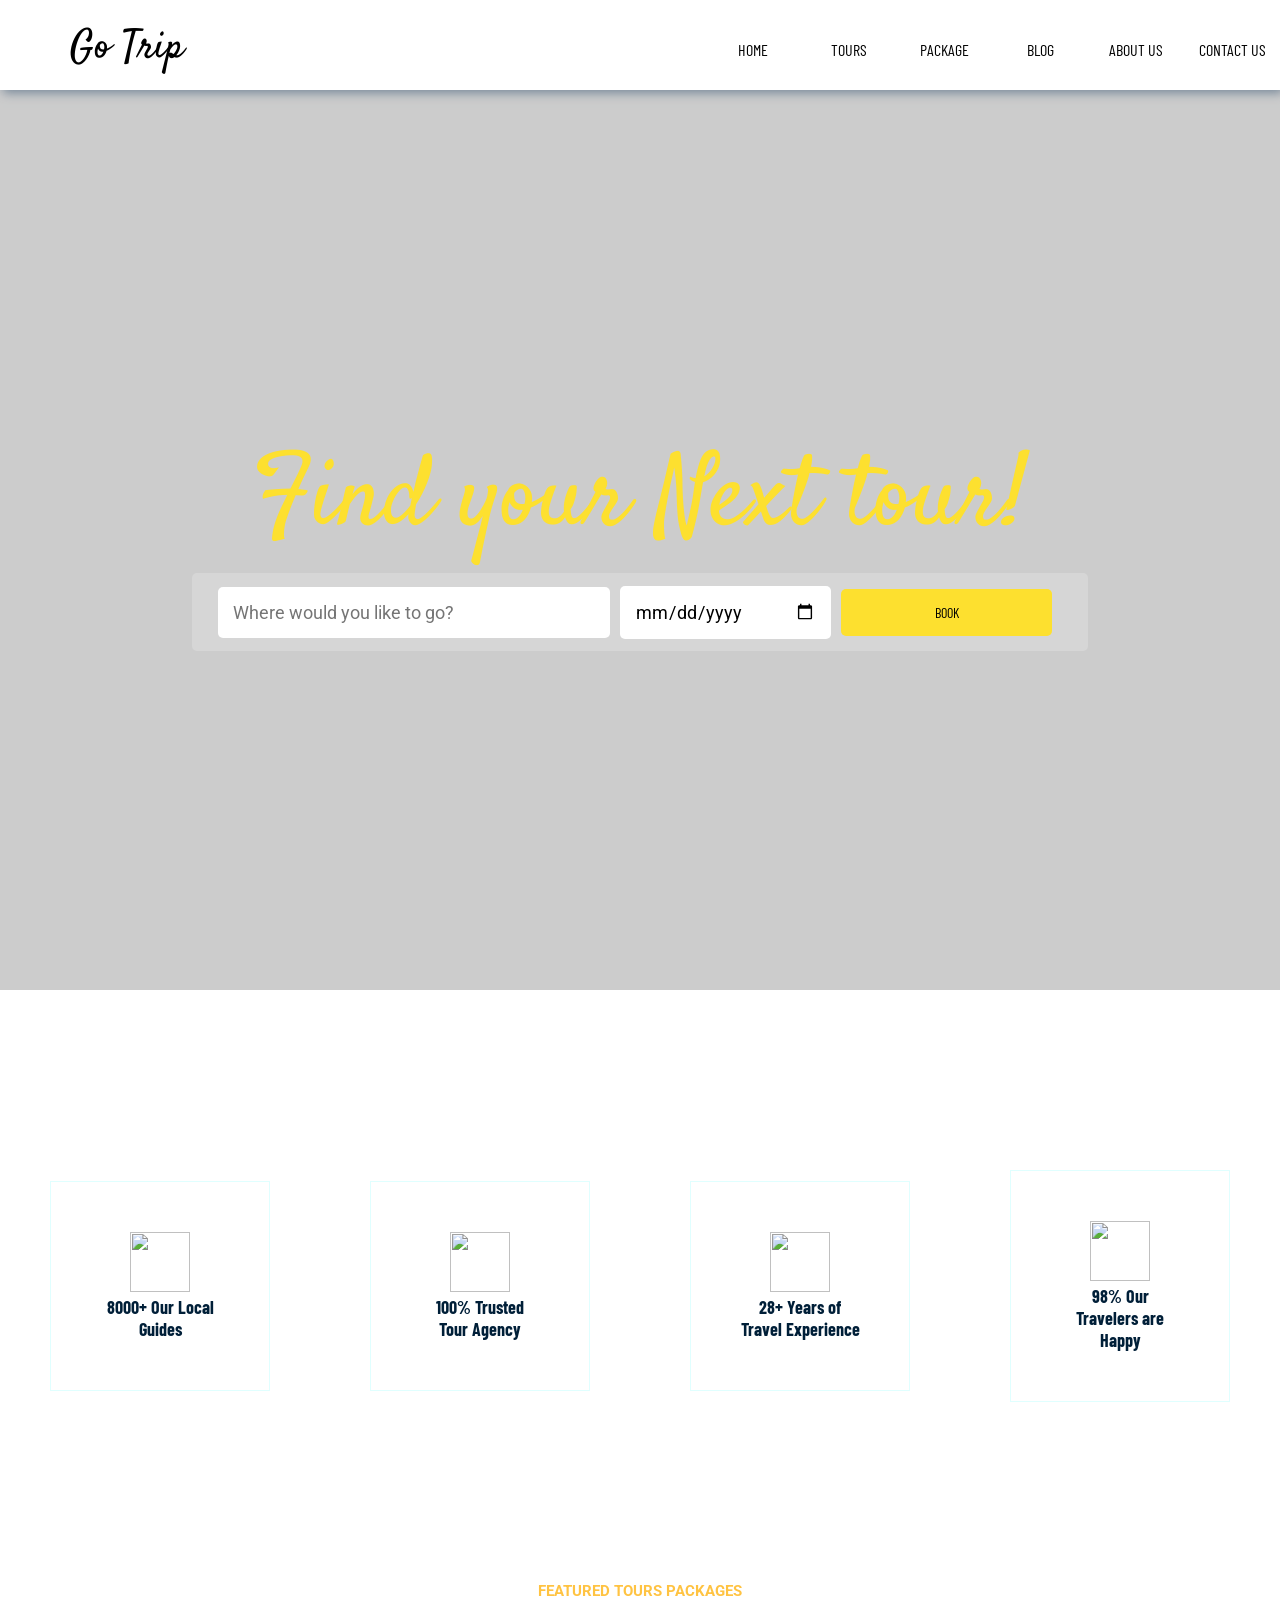
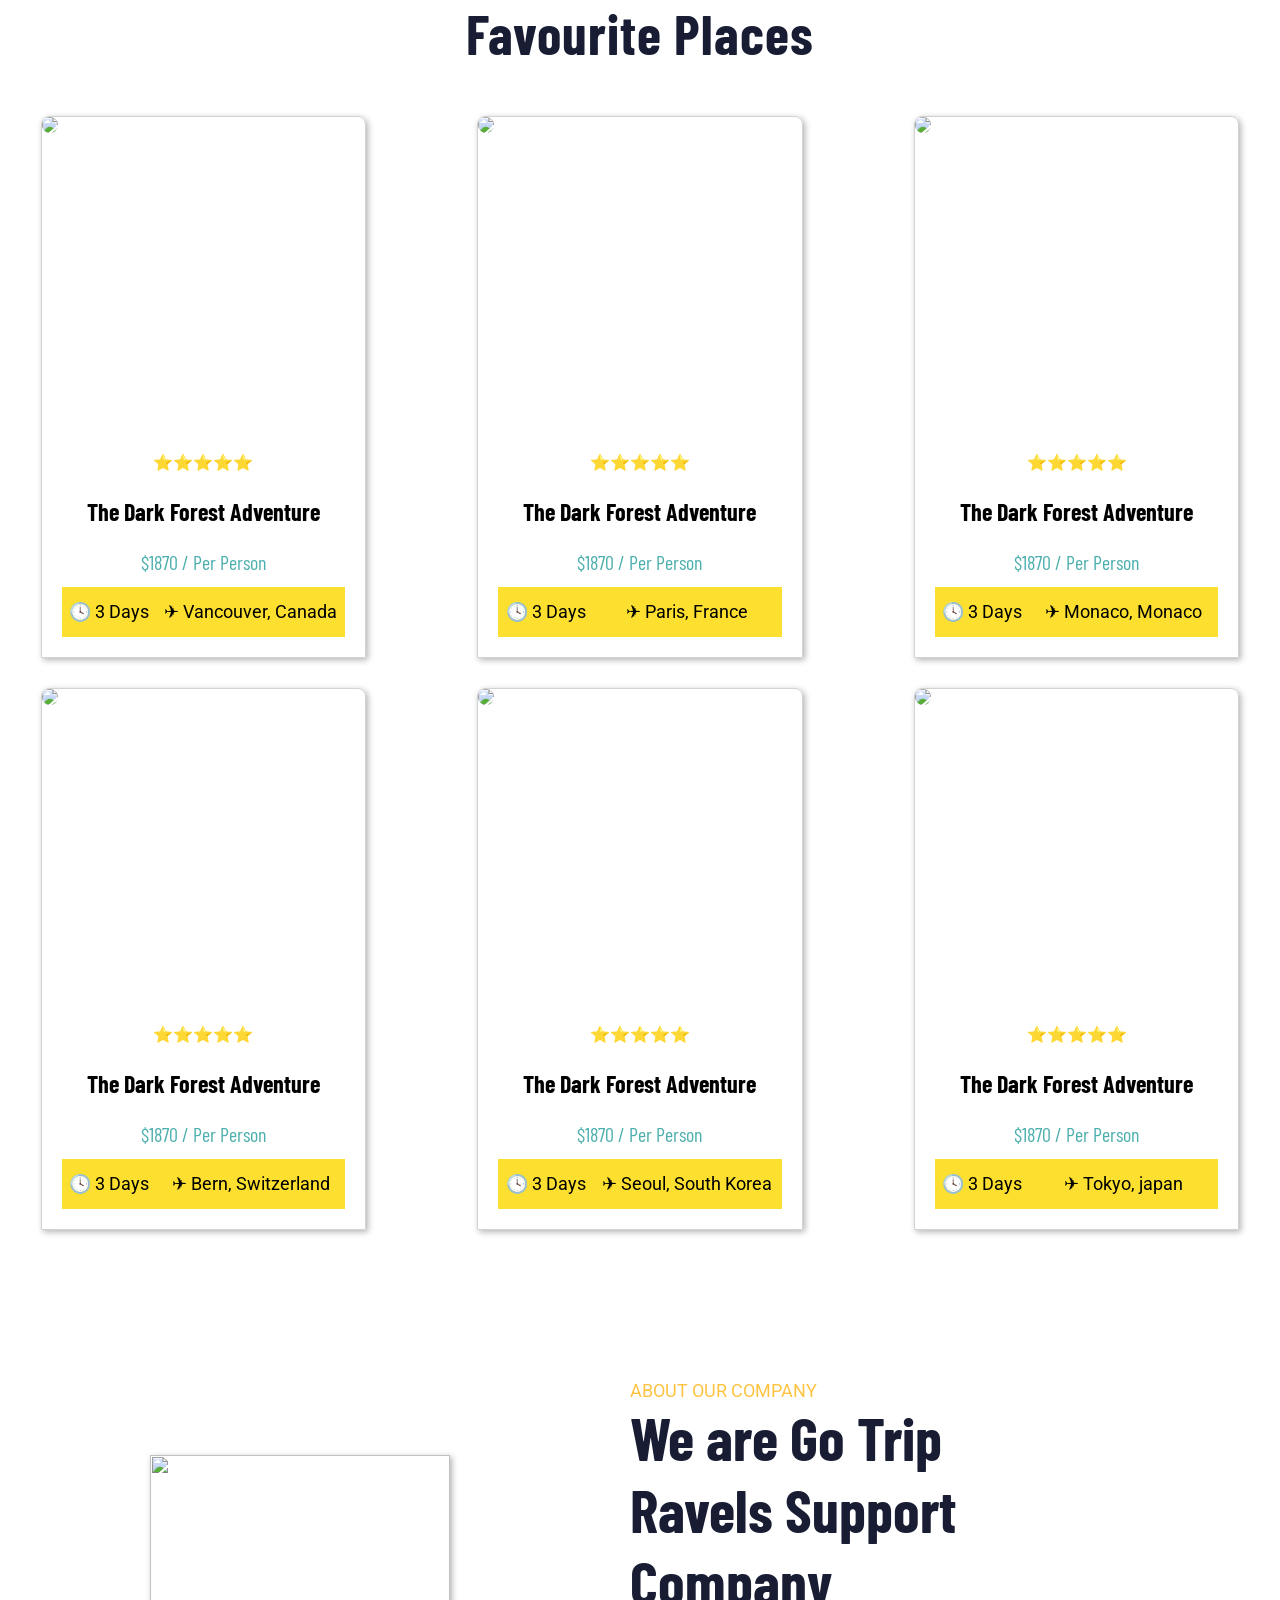
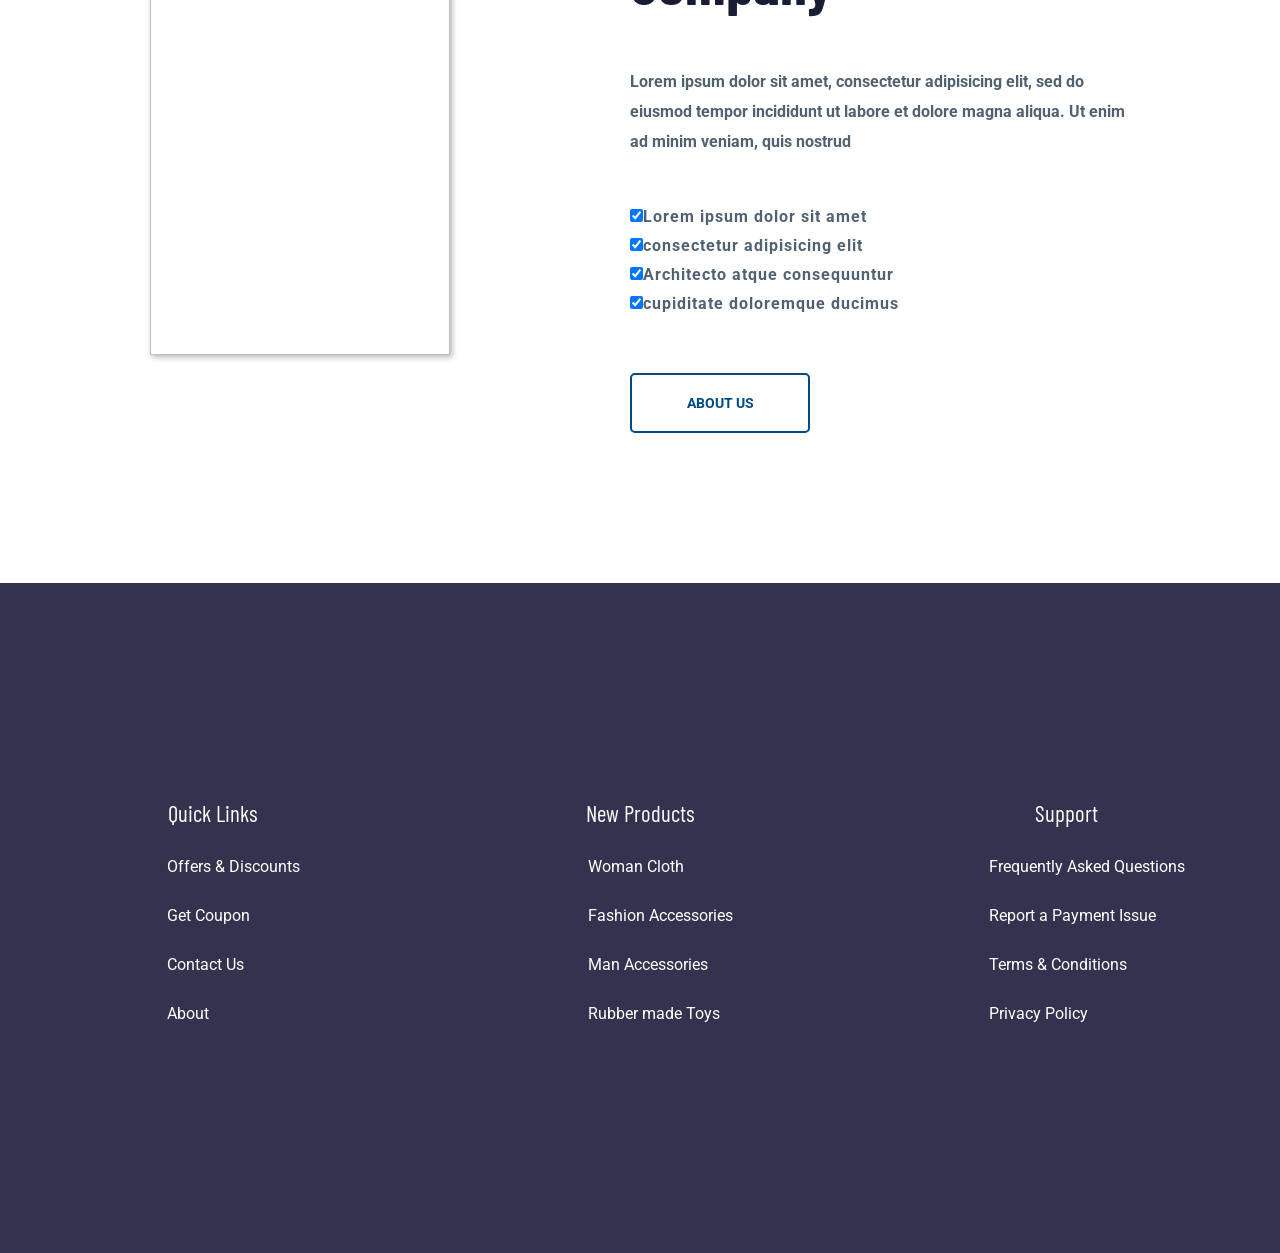
==== projects/travel-website/index.html @ 5c4677ec "Add 4 separate project folders (Games, E-Commerce, Websites, Python) with live Fieldwork.Store demo" ====
<!DOCTYPE html>
<html lang="en">

<head>
    <meta charset="UTF-8" />
    <meta http-equiv="X-UA-Compatible" content="IE=edge" />
    <meta name="viewport" content="width=device-width, initial-scale=1.0" />
    <link rel="stylesheet" href="style.css" />
    <title>Go Trip</title>
</head>

<body>

    <body>

        <!--===========Nav Bar=================-->
        <section class="nav-bar">
            <div class="logo">Go Trip</div>
            <ul class="menu">
                <li><a href="#">home</a></li>
                <li><a href="#">tours</a></li>
                <li><a href="#">package</a></li>
                <li><a href="#">blog</a></li>
                <li><a href="#">about us</a></li>
                <li><a href="#">contact us</a></li>
            </ul>
            </div>

        </section>
        <!--===============Banner================-->
        <section class="banner">
            <div class="banner-text-item">
                <div class="banner-heading">
                    <h1>Find your Next tour!</h1>
                </div>
                <form class="form">
                    <input type="text" list="mylist" placeholder="Where would you like to go?">
                    <datalist id="mylist">
                        <option>London</option>
                        <option>Canada</option>
                        <option>Monaco</option>
                        <option>France</option>
                        <option>Japan</option>
                        <option>Switzerland</option>
                        <option>Seoul</option>
                    </datalist>
                    <input type="date" class="date">
                    <a href="#" class="book">book</a>
                </form>
            </div>
        </section>

        <!--=========Services===============-->
        <section class="services">
            <div class="service-item">
                <img src="https://res.cloudinary.com/dxssqb6l8/image/upload/v1605293634/tour-guide_onzla9.png">
                <h2>8000+ Our Local Guides</h2>
            </div>
            <div class="service-item">
                <img src="https://res.cloudinary.com/dxssqb6l8/image/upload/v1605293738/reliability_jbpn4g.png">
                <h2>100% Trusted Tour Agency</h2>
            </div>
            <div class="service-item">
                <img src="https://res.cloudinary.com/dxssqb6l8/image/upload/v1605293635/experience_a3fduk.png">
                <h2>28+ Years of Travel Experience</h2>
            </div>
            <div class="service-item">
                <img src="https://res.cloudinary.com/dxssqb6l8/image/upload/v1605293634/feedback_s8z7d9.png">
                <h2>98% Our Travelers are Happy</h2>
            </div>
        </section>
        <!--==============Places===================-->
        <section class="places">
            <div class="places-text">
                <small>FEATURED TOURS PACKAGES</small>
                <h2>Favourite Places</h2>
            </div>

            <div class="cards">
                <div class="card">
                    <div class="zoom-img">
                        <div class="img-card">
                            <img
                                src="https://upload.wikimedia.org/wikipedia/commons/5/57/Concord_Pacific_Master_Plan_Area.jpg">
                        </div>
                    </div>

                    <div class="text">
                        <span class="rating">⭐⭐⭐⭐⭐</span>
                        <h2>The Dark Forest Adventure</h2>
                        <p class="cost">$1870 / Per Person</p>
                        <div class="card-box">
                            <p class="time">🕓 3 Days</p>
                            <p class="location">✈ Vancouver, Canada</p>
                        </div>
                    </div>

                </div>
                <div class="card">
                    <div class="zoom-img">
                        <div class="img-card">
                            <img
                                src="https://upload.wikimedia.org/wikipedia/commons/thumb/4/4b/La_Tour_Eiffel_vue_de_la_Tour_Saint-Jacques%2C_Paris_ao%C3%BBt_2014_%282%29.jpg/3840px-La_Tour_Eiffel_vue_de_la_Tour_Saint-Jacques%2C_Paris_ao%C3%BBt_2014_%282%29.jpg">
                        </div>
                    </div>

                    <div class="text">
                        <span class="rating">⭐⭐⭐⭐⭐</span>
                        <h2>The Dark Forest Adventure</h2>
                        <p class="cost">$1870 / Per Person</p>
                        <div class="card-box">
                            <p class="time">🕓 3 Days</p>
                            <p class="location">✈ Paris, France</p>
                        </div>
                    </div>

                </div>
                <div class="card">
                    <div class="zoom-img">
                        <div class="img-card">
                            <img src="https://upload.wikimedia.org/wikipedia/commons/1/1b/Fuerstenhof_zu_Monaco.jpg">
                        </div>
                    </div>

                    <div class="text">
                        <span class="rating">⭐⭐⭐⭐⭐</span>
                        <h2>The Dark Forest Adventure</h2>
                        <p class="cost">$1870 / Per Person</p>
                        <div class="card-box">
                            <p class="time">🕓 3 Days</p>
                            <p class="location">✈ Monaco, Monaco</p>
                        </div>
                    </div>

                </div>
                <div class="card">
                    <div class="zoom-img">
                        <div class="img-card">
                            <img
                                src="https://upload.wikimedia.org/wikipedia/commons/4/45/Bundeshaus_Bern_2009%2C_Flooffy.jpg">
                        </div>
                    </div>

                    <div class="text">
                        <span class="rating">⭐⭐⭐⭐⭐</span>
                        <h2>The Dark Forest Adventure</h2>
                        <p class="cost">$1870 / Per Person</p>
                        <div class="card-box">
                            <p class="time">🕓 3 Days</p>
                            <p class="location">✈ Bern, Switzerland</p>
                        </div>
                    </div>

                </div>
                <div class="card">
                    <div class="zoom-img">
                        <div class="img-card">
                            <img src="https://upload.wikimedia.org/wikipedia/commons/c/c7/Seoul_%28175734251%29_%28cropped%29.jpg">
                        </div>
                    </div>

                    <div class="text">
                        <span class="rating">⭐⭐⭐⭐⭐</span>
                        <h2>The Dark Forest Adventure</h2>
                        <p class="cost">$1870 / Per Person</p>
                        <div class="card-box">
                            <p class="time">🕓 3 Days</p>
                            <p class="location">✈ Seoul, South Korea</p>
                        </div>
                    </div>

                </div>
                <div class="card">
                    <div class="zoom-img">
                        <div class="img-card">
                            <img
                                src="https://upload.wikimedia.org/wikipedia/commons/b/b2/Skyscrapers_of_Shinjuku_2009_January.jpg">
                        </div>
                    </div>

                    <div class="text">
                        <span class="rating">⭐⭐⭐⭐⭐</span>
                        <h2>The Dark Forest Adventure</h2>
                        <p class="cost">$1870 / Per Person</p>
                        <div class="card-box">
                            <p class="time">🕓 3 Days</p>
                            <p class="location">✈ Tokyo, japan</p>
                        </div>
                    </div>
                </div>
            </div>
        </section>
        <!--===========About Us===============-->
        <section class="about">
            <div class="about-img">
                <img src="https://res.cloudinary.com/dxssqb6l8/image/upload/v1605293719/outdoor_tjjhxk.jpg">
            </div>
            <div class="about-text">
                <small>ABOUT OUR COMPANY</small>
                <h2>We are Go Trip Ravels Support Company</h2>
                <p>Lorem ipsum dolor sit amet, consectetur adipisicing elit,
                    sed do eiusmod tempor incididunt ut labore et dolore magna aliqua.
                    Ut enim ad minim veniam, quis nostrud</p>

                <label><input type="checkbox" checked>Lorem ipsum dolor sit amet</label>
                <label><input type="checkbox" checked>consectetur adipisicing elit</label>
                <label><input type="checkbox" checked>Architecto atque consequuntur</label>
                <label><input type="checkbox" checked>cupiditate doloremque ducimus</label>
                <a href="#">ABOUT US</a>
            </div>
        </section>

        <!--===========Footer=================-->
        <div class="footer">
            <div class="links">
                <h3>Quick Links</h3>
                <ul>
                    <li>Offers & Discounts</li>
                    <li>Get Coupon</li>
                    <li>Contact Us</li>
                    <li>About</li>
                </ul>
            </div>
            <div class="links">
                <h3>New Products</h3>
                <ul>
                    <li>Woman Cloth</li>
                    <li>Fashion Accessories</li>
                    <li>Man Accessories</li>
                    <li>Rubber made Toys</li>
                </ul>
            </div>
            <div class="links">
                <h3>Support</h3>
                <ul>
                    <li>Frequently Asked Questions</li>
                    <li>Report a Payment Issue</li>
                    <li>Terms & Conditions</li>
                    <li>Privacy Policy</li>
                </ul>
            </div>
        </div>
    </body>

</html>
</body>

</html>
---- projects/travel-website/style.css ----
@import url("https://fonts.googleapis.com/css2?family=Barlow+Condensed:wght@500&display=swap");
@import url("https://fonts.googleapis.com/css2?family=Satisfy&display=swap");
@import url("https://fonts.googleapis.com/css2?family=Roboto:wght@300&display=swap");

* {
  box-sizing: border-box;
  margin: 0;
}

body,
html {
  margin: 0;
  padding: 0;
}

/*------------------------Scroll Bar-----------------------*/
::-webkit-scrollbar {
  width: 20px;
}

::-webkit-scrollbar-track {
  box-shadow: inset 0 0 5px grey;
  border-radius: 10px;
}

::-webkit-scrollbar-thumb {
  background-color: #fde65e;
  border-radius: 10px;
}

::-webkit-scrollbar-thumb:hover {
  background-color: #fde02f;
}

/*========================Nav Bar=========================*/
.nav-bar {
  display: flex;
  flex-flow: row wrap;
  width: 100%;
  height: 90px;
  background-color: #fff;
  box-shadow: 3px 3px 10px lightslategray;
  align-items: center;
  justify-content: center;
  position: sticky;
  top: 0;
  z-index: 1;
}

.logo {
  flex: 1;
  font-size: 40px;
  padding: 20px;
  margin-left: 50px;
  font-family: Satisfy;
}

ul.menu {
  flex: 1;
  display: flex;
  flex-flow: row wrap;
}

.menu li {
  flex: 1;
  list-style-type: none;
  font-size: 16px;
  font-family: "Barlow Condensed";
  text-align: center;
}

.menu li a {
  text-decoration: none;
  color: #000;
  text-transform: uppercase;
}

.menu li a:hover {
  color: midnightblue;
  text-decoration: underline;
}

/*=============================Banner=============================*/
.banner {
  background-image: url("https://res.cloudinary.com/dxssqb6l8/image/upload/v1605294054/young-woman-enjoying-beautiful-scenery-of-lago-di-braies-italy-picjumbo-com_aa0fvw.jpg");
  background-size: cover;
  background-repeat: no-repeat;
  background-position: center;
  /*overflow: hidden;*/
  width: 100%;
  height: 100vh;
  text-align: center;
  position: relative;
  display: flex;
  justify-content: center;
  align-items: center;
}

.banner::before {
  content: "";
  position: absolute;
  display: block;
  top: 0;
  left: 0;
  bottom: 0;
  right: 0;
  background-color: rgba(0, 0, 0, 0.2);
  /*background-size: 100%;*/
}

.banner-text-item {
  position: absolute;
  width: 100%;
  text-align: center;
  display: flex;
  flex-flow: column wrap;
  justify-content: center;
  align-items: center;
}

.banner-heading {
  flex: 1;
}

.banner-heading h1 {
  font-size: 100px;
  font-weight: normal;
  color: #fde02f;
  font-family: Satisfy;
}

.banner-text-item .form {
  flex: 1;
  display: flex;
  flex-flow: row wrap;
  justify-content: center;
  align-items: center;
  background-color: rgba(255, 255, 255, 0.2);
  border-radius: 5px;
  width: 70%;
  padding: 1% 2%;
}

.banner-text-item input,
.banner-text-item .date,
.banner-text-item .book {
  padding: 15px;
  margin-right: 10px;
  font-size: 18px;
  font-family: Roboto;
  border-radius: 5px;
  outline: 0;
  border: none;
}

.banner-text-item input {
  width: 50%;
  flex: 2;
}

.banner-text-item .date {
  width: 20%;
  flex: 1;
}

.banner-text-item .book {
  width: 20%;
  flex: 1;
}

.banner-text-item .book {
  text-decoration: none;
  color: #000;
  text-transform: uppercase;
  padding: 15px;
  cursor: pointer;
  background-color: #fde02f;
  font-size: 16px;
  font-weight: normal;
  font-family: "Barlow Condensed";
  width: 20%;
}

/*===========================Services===========================*/
.services {
  display: flex;
  flex-flow: row;
  align-items: center;
  justify-content: center;
}

.service-item {
  flex: 1;
  padding: 50px 10px;
  border: lightcyan solid 1px;
  text-align: center;
  margin: 180px 50px;
  transition: all 1s;
  display: flex;
  flex-flow: column;
  align-items: center;
  justify-content: center;
}

.service-item:hover {
  box-shadow: 3px 3px 20px lightsteelblue;
}

.service-item h2 {
  font-family: Barlow Condensed;
  font-size: 18px;
  width: 120px;
  color: #001f38;
  flex: 1;
}

.service-item img {
  width: 60px;
  height: 60px;
  flex: 1;
}

/*=============================Places===============================*/
.places-text {
  text-align: center;
  margin-bottom: 50px;
}

.places-text small {
  font-family: Roboto;
  color: #ffc342;
  font-size: 15px;
  font-weight: bolder;
}

.places-text h2 {
  font-family: Barlow Condensed;
  font-size: 55px;
  color: #191d34;
  letter-spacing: 1px;
}

.cards {
  display: grid;
  grid-template-columns: repeat(3, 1fr);
  grid-template-rows: repeat(2, 1fr);
  grid-gap: 30px;
  align-items: center;
  justify-items: center;
  text-align: center;
}

.card {
  border: 1px solid lightgray;
  box-shadow: 2px 2px 6px 0 rgba(0, 0, 0, 0.3);
  border-top-left-radius: 8px;
  border-top-right-radius: 8px;
  width: 80%;
  height: auto;
}

.card img {
  max-width: 100%;
  height: 300px;
  border-radius: 8px;
  cursor: pointer;
}

.cards .text {
  padding: 20px;
  font-family: Barlow Condensed;
  line-height: 50px;
}

.cards .card-box {
  display: flex;
  flex-flow: row;
  background-color: #fde02f;
  font-size: 18px;
  font-family: Roboto;
  align-items: center;
  justify-content: center;
  text-align: center;
}

.cards .time {
  flex: 1;
}

.cards .location {
  flex: 2;
}

.cards .cost {
  color: #4cafad;
  font-size: 20px;
}

/*------------Zoom in Photos--------------*/
.zoom-img {
  float: left;
  position: relative;
  width: 100%;
  height: 320px;
  overflow: hidden;
}

.zoom-img .img-card {
  position: absolute;
  overflow: hidden;
}

.img-card img {
  -webkit-transition: 0.8s ease;
  transition: 0.8s ease;
}

.card:hover .zoom-img img {
  -webkit-transform: scale(1.1);
  transform: scale(1.1);
}

/*=========================About Us=========================*/
.about {
  display: flex;
  flex-flow: row wrap;
  align-items: center;
  justify-content: center;
  padding: 150px;
}

.about-img {
  flex: 1;
}

.about-img img {
  width: 500px;
  height: 700px;
  box-shadow: 2px 2px 6px 0 rgba(0, 0, 0, 0.3);
}

.about-text {
  flex: 1;
  /*width: 100px;*/
  display: flex;
  flex-flow: column wrap;
}

.about-text small,
.about-text p,
.about-text input,
.about-text a {
  flex: 1;
  font-family: Roboto;
}

.about-text small {
  color: #ffc342;
  font-size: 18px;
}

.about-text h2 {
  flex: 1;
  font-family: Barlow Condensed;
  font-size: 60px;
  color: #191d34;
  width: 450px;
}

.about-text label {
  padding-bottom: 10px;
  color: #506172;
  font-weight: bolder;
  font-family: Roboto;
  letter-spacing: 1px;
}

.about-text p {
  width: 500px;
  line-height: 30px;
  color: #506172;
  font-weight: bolder;
  padding: 50px 0;
}

.about-text a {
  background-color: #fff;
  border: 2px solid #014b85;
  text-decoration: none;
  border-radius: 5px;
  width: 180px;
  padding: 20px;
  text-align: center;
  margin-top: 50px;
  color: #014b85;
  font-weight: bolder;
  font-size: 14px;
}

.about-text a:hover {
  background-color: #014b85;
  color: #fff;
}

/*===============Footer===================*/
.footer {
  background-image: url("https://res.cloudinary.com/dxssqb6l8/image/upload/v1605293781/pine-tree_mq2sgp.jpg");
  background-size: cover;
  background-repeat: no-repeat;
  background-position: center;
  width: 100%;
  height: 670px;
  position: relative;
  display: flex;
  flex-flow: row wrap;
  justify-content: center;
  align-items: center;
}

.footer::before {
  position: absolute;
  content: "";
  display: block;
  background-color: rgba(0, 0, 36, 0.8);
  top: 0;
  left: 0;
  bottom: 0;
  right: 0;
}

.footer .links {
  position: relative;
  color: #fff;
  flex: 1;
  display: flex;
  flex-flow: column;
  justify-content: center;
  align-items: center;
}

.links ul {
  list-style-type: none;
}

.links h3 {
  font-family: Barlow Condensed;
  font-weight: normal;
  font-size: 23px;
  margin-bottom: 15px;
}

.links li {
  font-family: Roboto;
  cursor: pointer;
  padding: 15px 0;
}

.links li:hover {
  color: #ffa801;
}

/*==========================Responsive=============================*/
@media all and (max-width: 1172px) {
  .banner-text-item .form {
    display: flex;
    flex-flow: column;
    justify-content: center;
    align-items: center;
    width: 50%;
  }

  .banner-text-item .form input,
  .banner-text-item .form .date,
  .banner-text-item .form a {
    flex: 1;
    margin-bottom: 5px;
    font-size: 14px;
  }

  .banner-text-item .form input {
    width: 60%;
  }

  .banner-text-item .form .date {
    width: 30%;
  }

  .banner-text-item .form .book {
    width: 10%;
    font-size: 14px;
  }

  .banner-heading h1 {
    font-size: 60px;
  }
}

@media all and (max-width: 1414px) {
  .banner-text-item .form input {
    width: 40%;
  }

  .banner-text-item .form .date {
    width: 30%;
  }

  .banner-text-item .form .book {
    width: 20%;
    font-size: 14px;
  }
}

@media all and (max-width: 942px) {
  .nav-bar {
    display: flex;
    flex-flow: column wrap;
    justify-content: center;
    align-items: center;
    width: 100%;
    height: auto;
    text-align: center;
    position: static;
  }

  .logo {
    flex: 1;
    font-size: 30px;
    margin: 10px auto;
    font-family: Satisfy;
    color: #fde02f;
  }

  .nav-bar ul {
    display: none;
  }

  .nav-bar ul li {
    flex: 1;
    margin-bottom: 5px;
    font-size: 14px;
  }

  .services {
    display: flex;
    flex-flow: column wrap;
  }

  .services .service-item {
    flex: 1;
    margin-bottom: -130px;
    width: 400px;
  }

  .places-text {
    margin-top: 200px;
  }
}

@media all and (max-width: 928px) {
  .banner .form input,
  a {
    font-size: 12px;
  }
}

@media all and (max-width: 1173px) {
  .banner .form {
    background-color: transparent;
  }
}

@media all and (max-width: 1194px) {
  .places .card-box p {
    font-size: 14px;
  }
}

@media all and (max-width: 1086px) {
  .places .cards .text {
    line-height: 40px;
  }

  .cards .text .h2 {
    font-size: 12px;
  }

  .cards .img-card img {
    height: 260px;
  }
}

@media all and (max-width: 974px) {
  .cards {
    display: grid;
    grid-template-columns: repeat(1, 1fr);
    grid-template-rows: repeat(6, 1fr);
    grid-gap: 20px;
  }

  .card {
    width: 300px;
    height: 500px;
    margin: auto;
  }

  .cards .text {
    padding: 5px;
    font-family: Barlow Condensed;
  }
}

@media all and (max-width: 1334px) {
  .about-img img {
    width: 300px;
    height: 500px;
  }
}

@media all and (max-width: 1116px) {
  .about {
    display: flex;
    flex-flow: column wrap;
    justify-content: center;
    align-items: center;
  }

  .about-img {
    flex: 1;
    margin-bottom: 20px;
  }

  .about-text {
    flex: 1;
    margin: auto;
    text-align: center;
    display: flex;
    flex-flow: column;
    justify-content: center;
    align-items: center;
  }

  .about-text h2 {
    font-size: 35px;
  }

  .about-img img {
    width: 400px;
    height: 400px;
  }
}

@media all and (max-width: 708px) {
  .footer {
    width: 100%;
    height: 670px;
    position: relative;
    display: flex;
    flex-flow: column wrap;
    justify-content: center;
    align-items: center;
  }
}
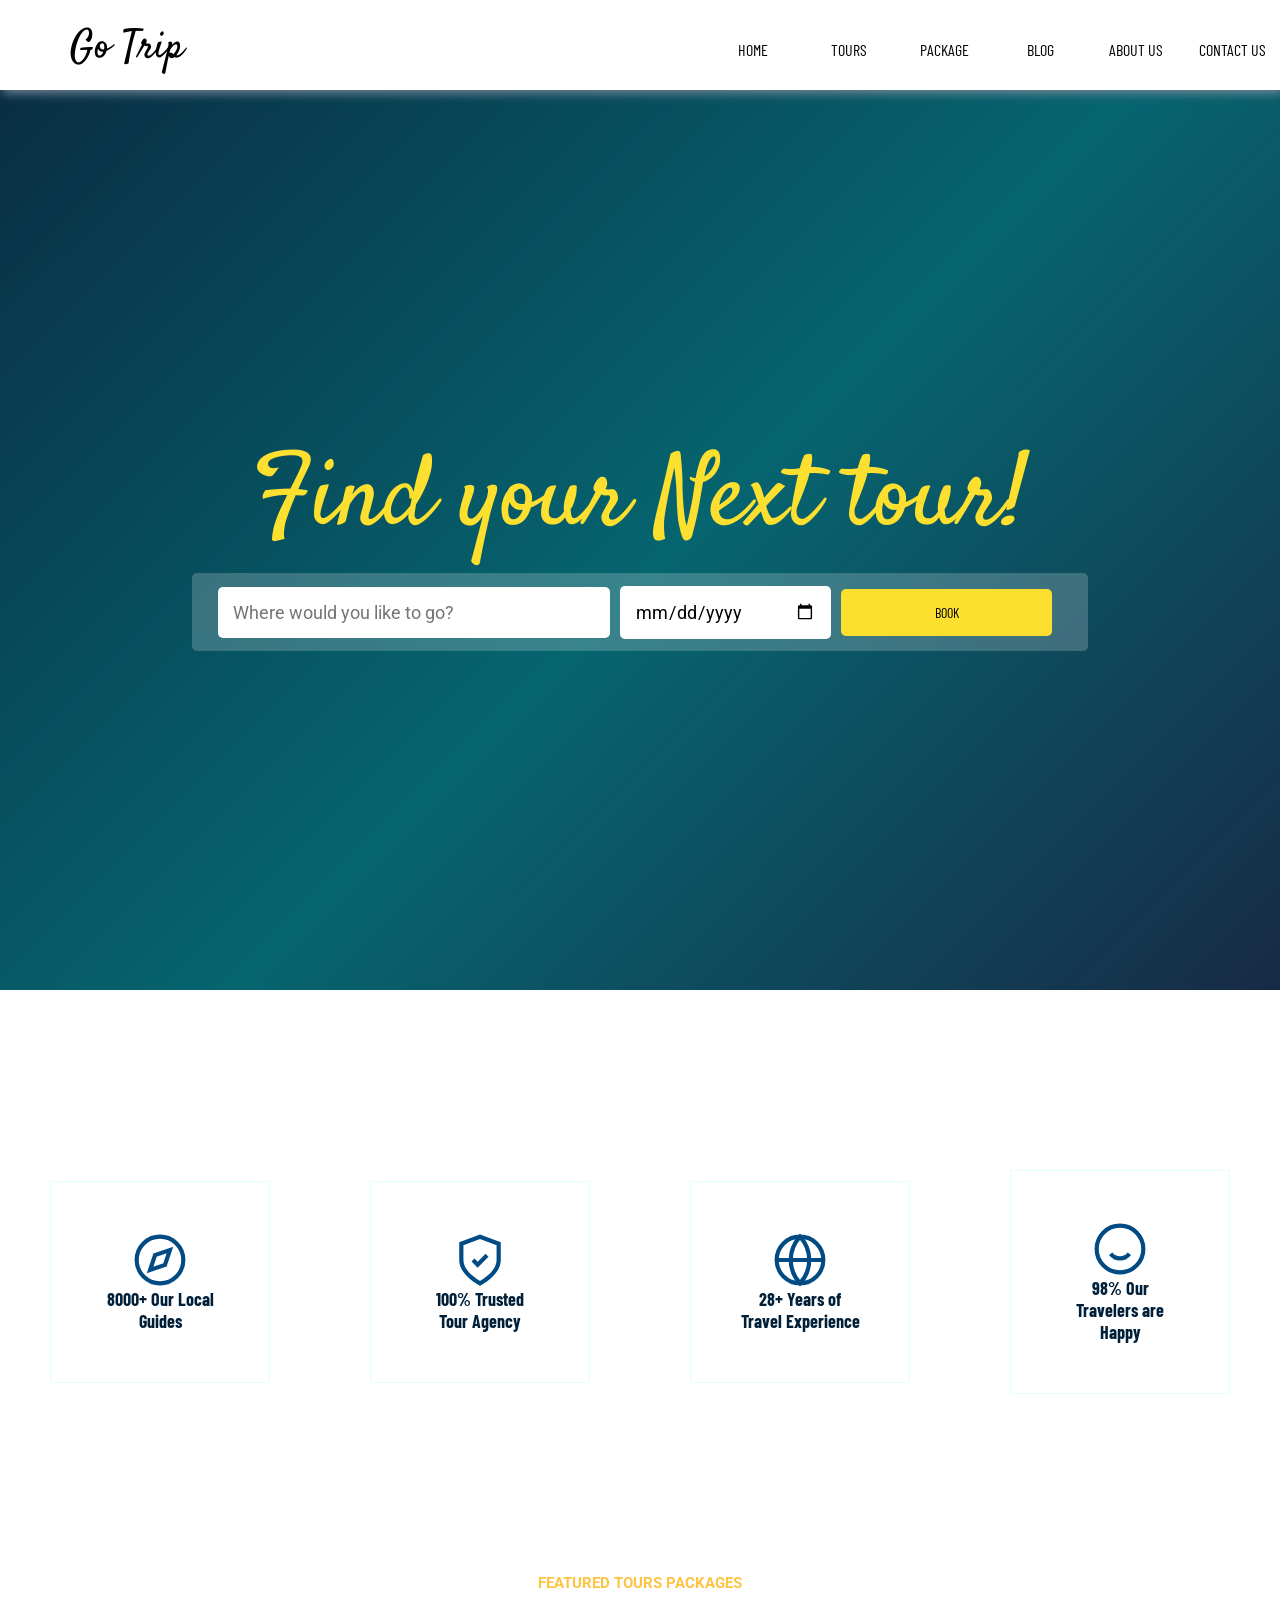
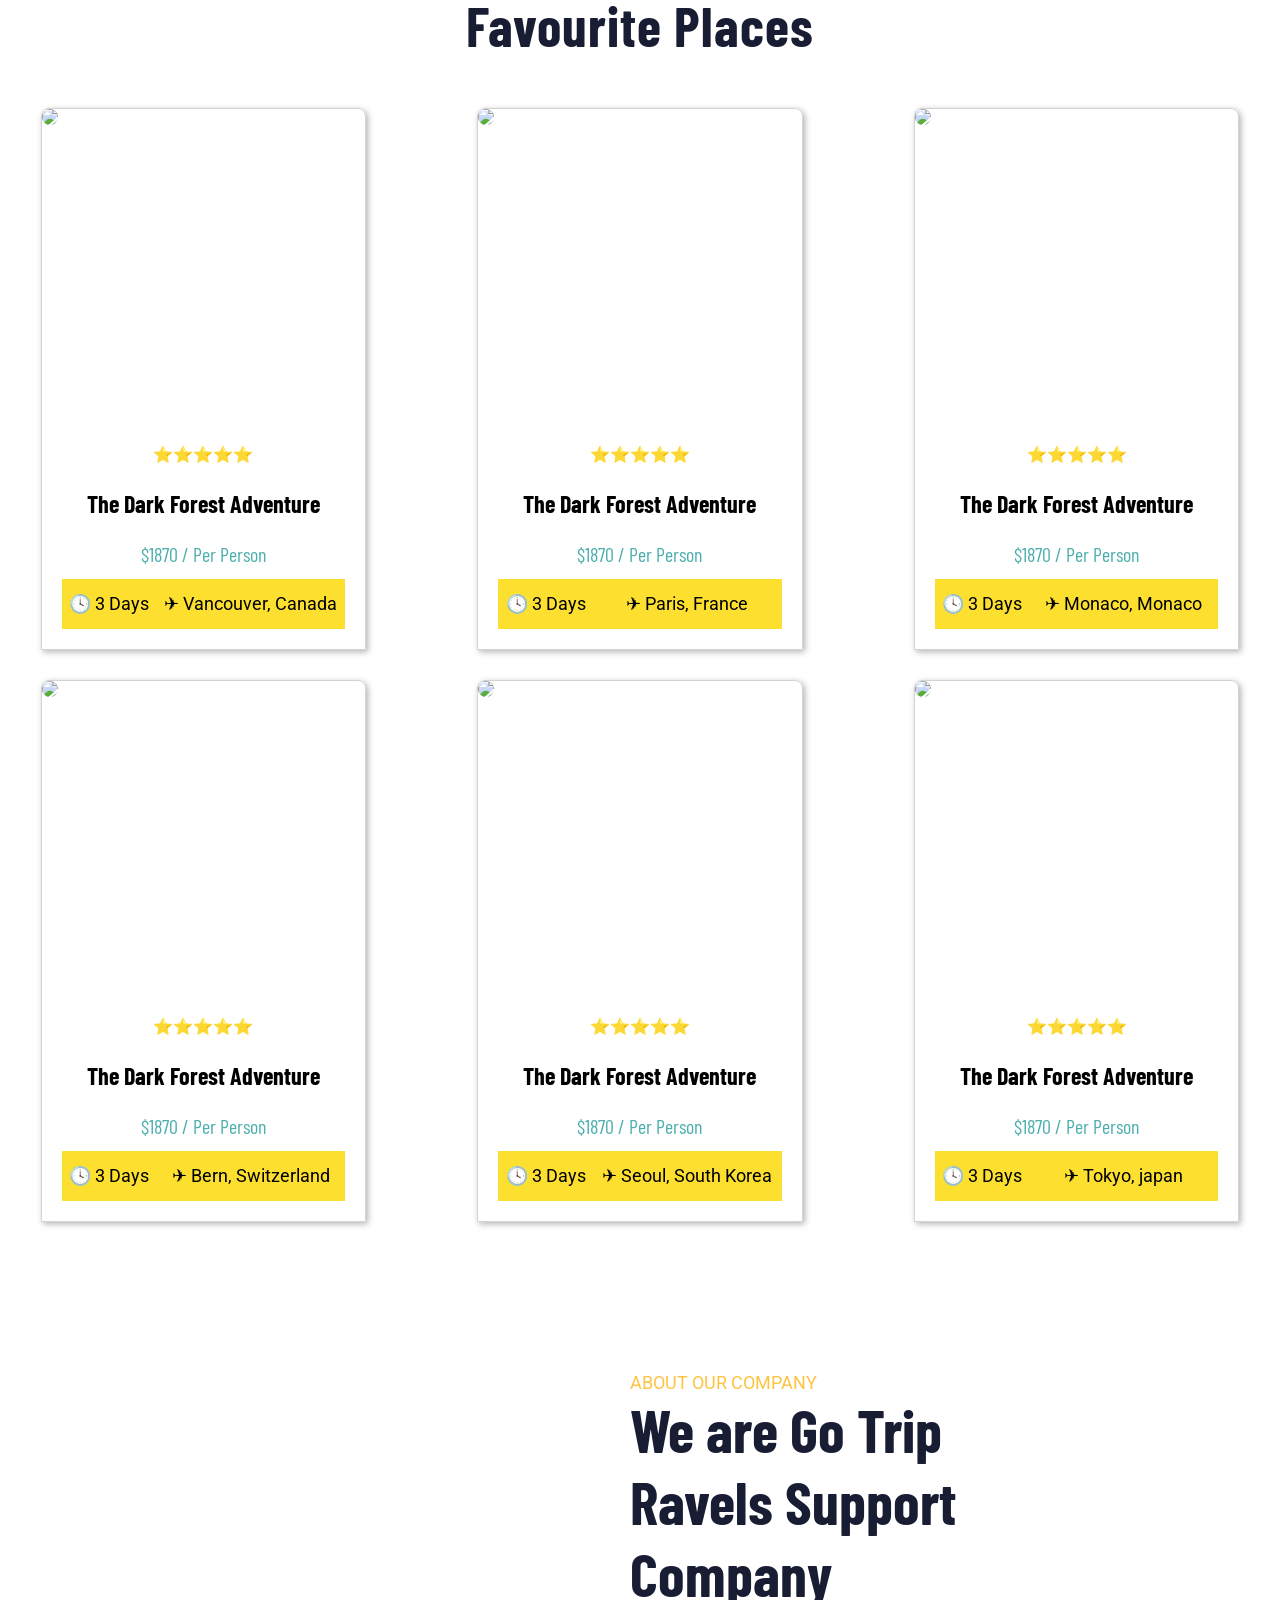
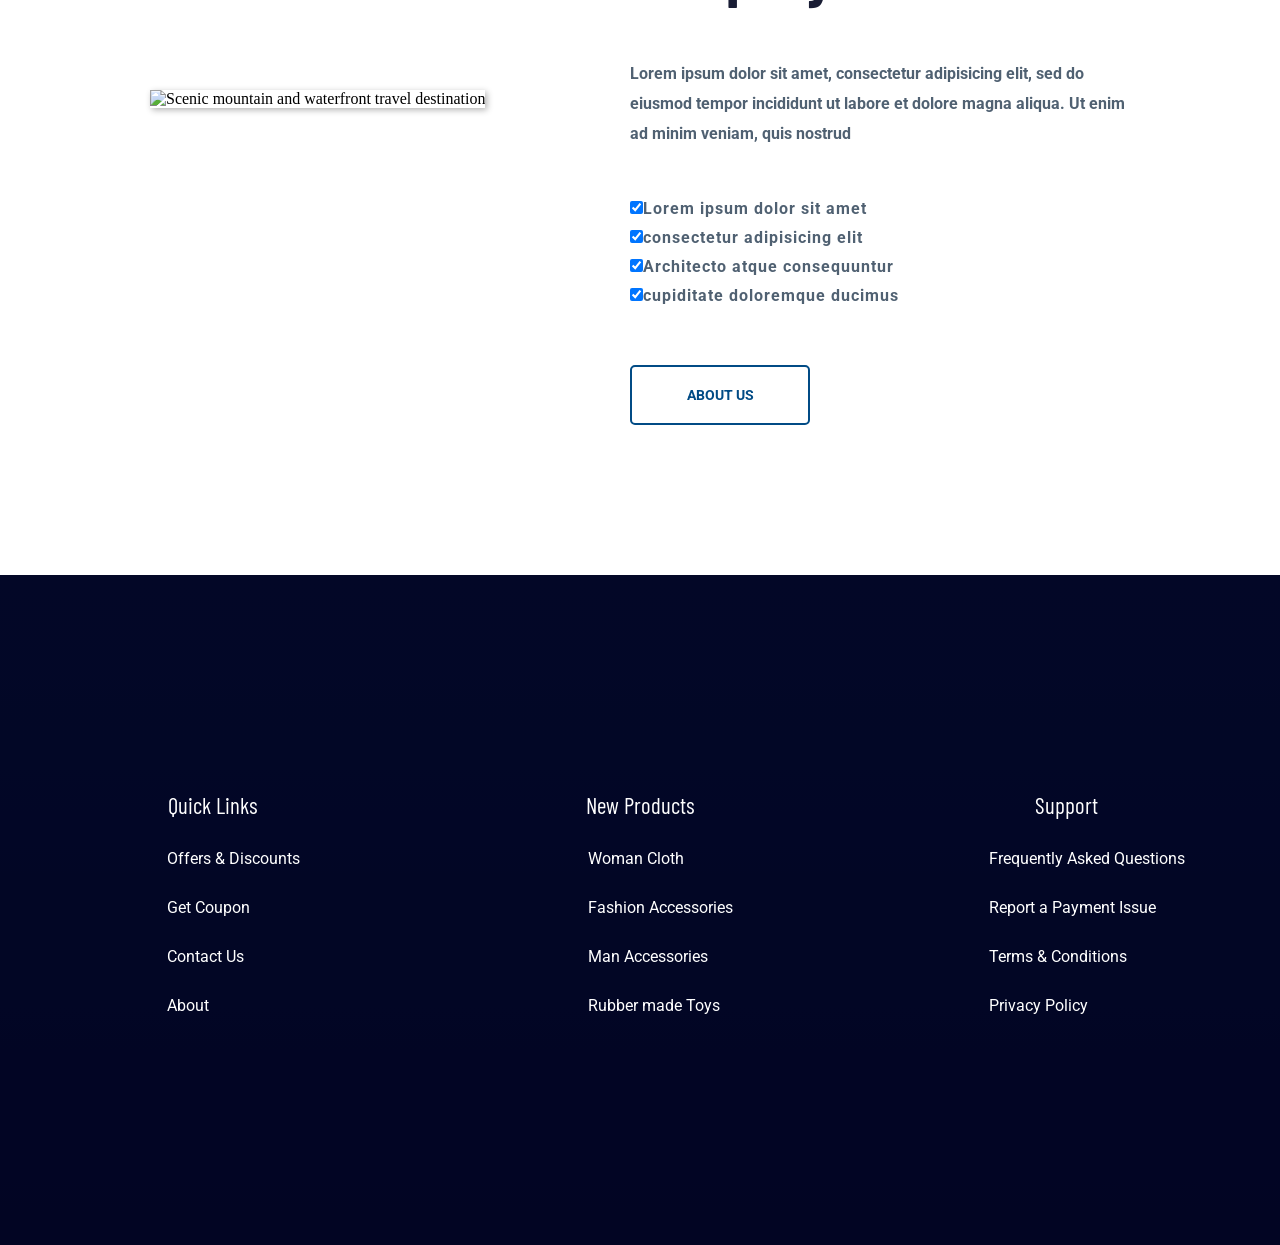
==== commit 347bd7d5: "Fix broken external Cloudinary images in Go Trip travel website demo" ====
--- a/projects/travel-website/index.html
+++ b/projects/travel-website/index.html
@@ -53,19 +53,19 @@
         <!--=========Services===============-->
         <section class="services">
             <div class="service-item">
-                <img src="https://res.cloudinary.com/dxssqb6l8/image/upload/v1605293634/tour-guide_onzla9.png">
+                <svg width="56" height="56" viewBox="0 0 24 24" fill="none" stroke="#014b85" stroke-width="1.8" aria-hidden="true"><circle cx="12" cy="12" r="10"/><polygon points="16.24 7.76 14.12 14.12 7.76 16.24 9.88 9.88 16.24 7.76"/></svg>
                 <h2>8000+ Our Local Guides</h2>
             </div>
             <div class="service-item">
-                <img src="https://res.cloudinary.com/dxssqb6l8/image/upload/v1605293738/reliability_jbpn4g.png">
+                <svg width="56" height="56" viewBox="0 0 24 24" fill="none" stroke="#014b85" stroke-width="1.8" aria-hidden="true"><path d="M12 22s8-4 8-10V5l-8-3-8 3v7c0 6 8 10 8 10z"/><polyline points="9 12 11 14 15 10"/></svg>
                 <h2>100% Trusted Tour Agency</h2>
             </div>
             <div class="service-item">
-                <img src="https://res.cloudinary.com/dxssqb6l8/image/upload/v1605293635/experience_a3fduk.png">
+                <svg width="56" height="56" viewBox="0 0 24 24" fill="none" stroke="#014b85" stroke-width="1.8" aria-hidden="true"><circle cx="12" cy="12" r="10"/><line x1="2" y1="12" x2="22" y2="12"/><path d="M12 2a15.3 15.3 0 0 1 4 10 15.3 15.3 0 0 1-4 10 15.3 15.3 0 0 1-4-10 15.3 15.3 0 0 1 4-10z"/></svg>
                 <h2>28+ Years of Travel Experience</h2>
             </div>
             <div class="service-item">
-                <img src="https://res.cloudinary.com/dxssqb6l8/image/upload/v1605293634/feedback_s8z7d9.png">
+                <svg width="56" height="56" viewBox="0 0 24 24" fill="none" stroke="#014b85" stroke-width="1.8" aria-hidden="true"><circle cx="12" cy="12" r="10"/><path d="M8 14s1.5 2 4 2 4-2 4-2"/><line x1="9" y1="9" x2="9.01" y2="9"/><line x1="15" y1="9" x2="15.01" y2="9"/></svg>
                 <h2>98% Our Travelers are Happy</h2>
             </div>
         </section>
@@ -193,7 +193,7 @@
         <!--===========About Us===============-->
         <section class="about">
             <div class="about-img">
-                <img src="https://res.cloudinary.com/dxssqb6l8/image/upload/v1605293719/outdoor_tjjhxk.jpg">
+                <img src="https://upload.wikimedia.org/wikipedia/commons/5/57/Concord_Pacific_Master_Plan_Area.jpg" alt="Scenic mountain and waterfront travel destination">
             </div>
             <div class="about-text">
                 <small>ABOUT OUR COMPANY</small>
--- a/projects/travel-website/style.css
+++ b/projects/travel-website/style.css
@@ -82,7 +82,7 @@
 
 /*=============================Banner=============================*/
 .banner {
-  background-image: url("https://res.cloudinary.com/dxssqb6l8/image/upload/v1605294054/young-woman-enjoying-beautiful-scenery-of-lago-di-braies-italy-picjumbo-com_aa0fvw.jpg");
+  background-image: linear-gradient(135deg, #0b3954 0%, #087e8b 52%, #1d3557 100%);
   background-size: cover;
   background-repeat: no-repeat;
   background-position: center;
@@ -404,7 +404,7 @@
 
 /*===============Footer===================*/
 .footer {
-  background-image: url("https://res.cloudinary.com/dxssqb6l8/image/upload/v1605293781/pine-tree_mq2sgp.jpg");
+  background-image: linear-gradient(180deg, #0d2538 0%, #091724 100%);
   background-size: cover;
   background-repeat: no-repeat;
   background-position: center;
